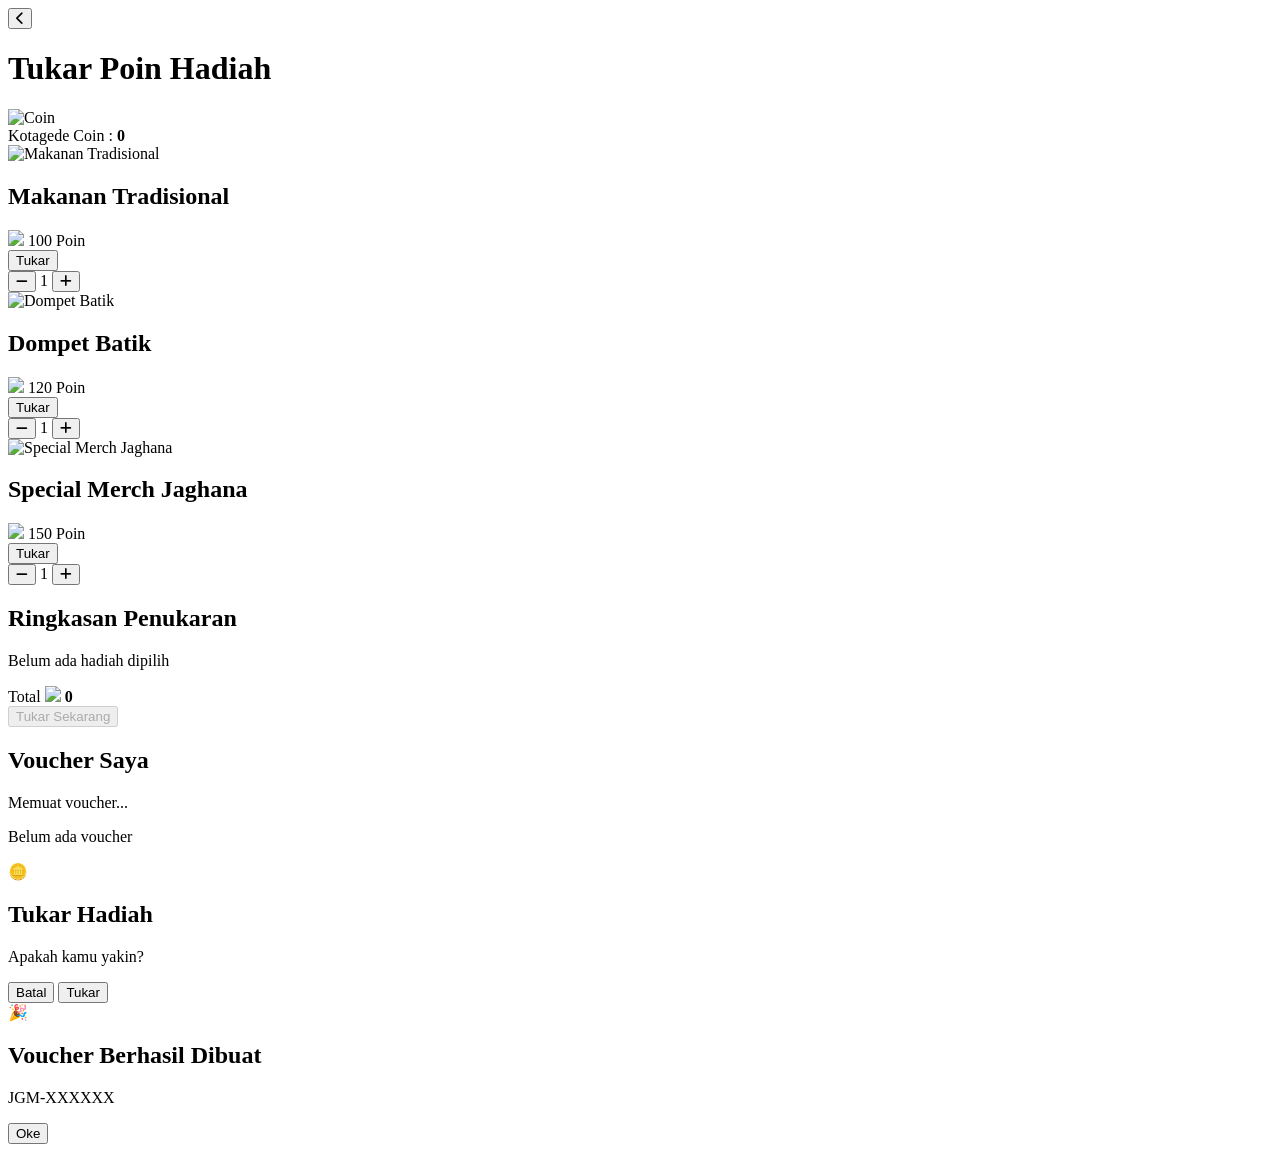
==== poin.html @ 3e000fb1 "Update poin.html" ====
<!DOCTYPE html>
<html lang="id">

<head>

    <meta charset="UTF-8">

    <meta name="viewport"
          content="width=device-width, initial-scale=1.0">

    <title>Tukar Poin - JAGAME</title>

    <link rel="stylesheet" href="poin.css">

    <link rel="stylesheet"
    href="https://cdnjs.cloudflare.com/ajax/libs/font-awesome/6.7.2/css/all.min.css">

</head>

<body>

<main class="app">

    <!-- Overlay -->

    <div class="overlay"></div>

    <!-- ========================= -->
    <!-- HEADER -->
    <!-- ========================= -->

    <header class="header">

       <button
    class="back-btn"
    type="button">

            <i class="fa-solid fa-chevron-left"></i>

        </button>

        <h1>Tukar Poin Hadiah</h1>

        <img
            src="assets/coin.png"
            alt="Coin">

    </header>

    <!-- ========================= -->
    <!-- COIN -->
    <!-- ========================= -->

    <section class="coin-banner">

        <span>

            Kotagede Coin :

            <strong id="coinValue">

                0

            </strong>

        </span>

    </section>

    <!-- ========================= -->
    <!-- REWARD LIST -->
    <!-- ========================= -->

    <section class="reward-list">

        <!-- Reward 1 -->

        <article class="reward-card">

    <img
        src="assets/makanan-tradisional.jpg"
        alt="Makanan Tradisional">

    <div class="reward-info">

        <h2>Makanan Tradisional</h2>

        <div class="reward-bottom">

            <span class="price">

                <img src="assets/coin.png">

                100 Poin

            </span>

            <div class="action-area">

                <button
                    class="redeem-btn"
                    data-id="1"
                    data-name="Makanan Tradisional"
                    data-price="100">

                    Tukar

                </button>

                <div class="qty-control hidden">

                    <button class="minus">
                        <i class="fa-solid fa-minus"></i>
                    </button>

                    <span class="qty">

                        1

                    </span>

                    <button class="plus">
                        <i class="fa-solid fa-plus"></i>
                    </button>

                </div>

            </div>

        </div>

    </div>

</article>

        <!-- Reward 2 -->

        <article class="reward-card">

    <img
        src="assets/dompet-batik.jpg"
        alt="Dompet Batik">

    <div class="reward-info">

        <h2>Dompet Batik</h2>

        <div class="reward-bottom">

            <span class="price">

                <img src="assets/coin.png">

                120 Poin

            </span>

            <div class="action-area">

                <button
                    class="redeem-btn"
                    data-id="2"
                    data-name="Dompet Batik"
                    data-price="120">

                    Tukar

                </button>

                <div class="qty-control hidden">

                    <button class="minus">
                        <i class="fa-solid fa-minus"></i>
                    </button>

                    <span class="qty">

                        1

                    </span>

                    <button class="plus">
                        <i class="fa-solid fa-plus"></i>
                    </button>

                </div>

            </div>

        </div>

    </div>

</article>
        <!-- Reward 3 -->

        <article class="reward-card">

    <img
        src="assets/special-merch.jpg"
        alt="Special Merch Jaghana">

    <div class="reward-info">

        <h2>Special Merch Jaghana</h2>

        <div class="reward-bottom">

            <span class="price">

                <img src="assets/coin.png">

                150 Poin

            </span>

            <div class="action-area">

                <button
                    class="redeem-btn"
                    data-id="3"
                    data-name="Special Merch Jaghana"
                    data-price="150">

                    Tukar

                </button>

                <div class="qty-control hidden">

                    <button class="minus">
                        <i class="fa-solid fa-minus"></i>
                    </button>

                    <span class="qty">

                        1

                    </span>

                    <button class="plus">
                        <i class="fa-solid fa-plus"></i>
                    </button>

                </div>

            </div>

        </div>

    </div>

</article>
<!-- ========================= -->
<!-- RINGKASAN PENUKARAN -->
<!-- ========================= -->

<section class="cart-section">

    <h2>

        Ringkasan Penukaran

    </h2>

    <div id="cartItems">

        <p class="empty-cart">

            Belum ada hadiah dipilih

        </p>

    </div>

    <div class="cart-total">

        <span>Total</span>

        <span>

            <img src="assets/coin.png">

            <strong id="totalCoin">

                0

            </strong>

        </span>

    </div>

    <button
        id="checkoutBtn"
        disabled>

        Tukar Sekarang

    </button>

</section>
<!-- ========================= -->
<!-- VOUCHER -->
<!-- ========================= -->

<section class="voucher-section">

    <div class="voucher-header">

        <h2>

            Voucher Saya

        </h2>

    </div>
<div
    id="voucherLoading"
    class="hidden">

    Memuat voucher...

</div>
    <div id="voucherList">

        <p class="empty-voucher">

            Belum ada voucher

        </p>

    </div>

</section>
    <!-- ================================= -->
    <!-- POPUP -->
    <!-- ================================= -->

    <div class="popup" id="popup">

        <div class="popup-box">

            <div class="popup-icon">

                🪙

            </div>

            <h2 id="popupTitle">

                Tukar Hadiah

            </h2>

            <p id="popupText">

                Apakah kamu yakin?

            </p>

            <div class="popup-button">

                <button
                    id="cancelBtn">

                    Batal

                </button>

                <button
                    id="confirmBtn">

                    Tukar

                </button>

            </div>

        </div>

    </div>
<!-- ========================= -->
<!-- SUCCESS POPUP -->
<!-- ========================= -->

<div
    class="popup"
    id="successPopup">

    <div class="popup-box">

        <div class="popup-icon">

            🎉

        </div>

        <h2>

            Voucher Berhasil Dibuat

        </h2>

        <p id="voucherCode">

            JGM-XXXXXX

        </p>

        <button
            id="closeSuccessBtn">

            Oke

        </button>

    </div>

</div>
</main>

<script type="module" src="poin.js"></script>

</body>

</html>
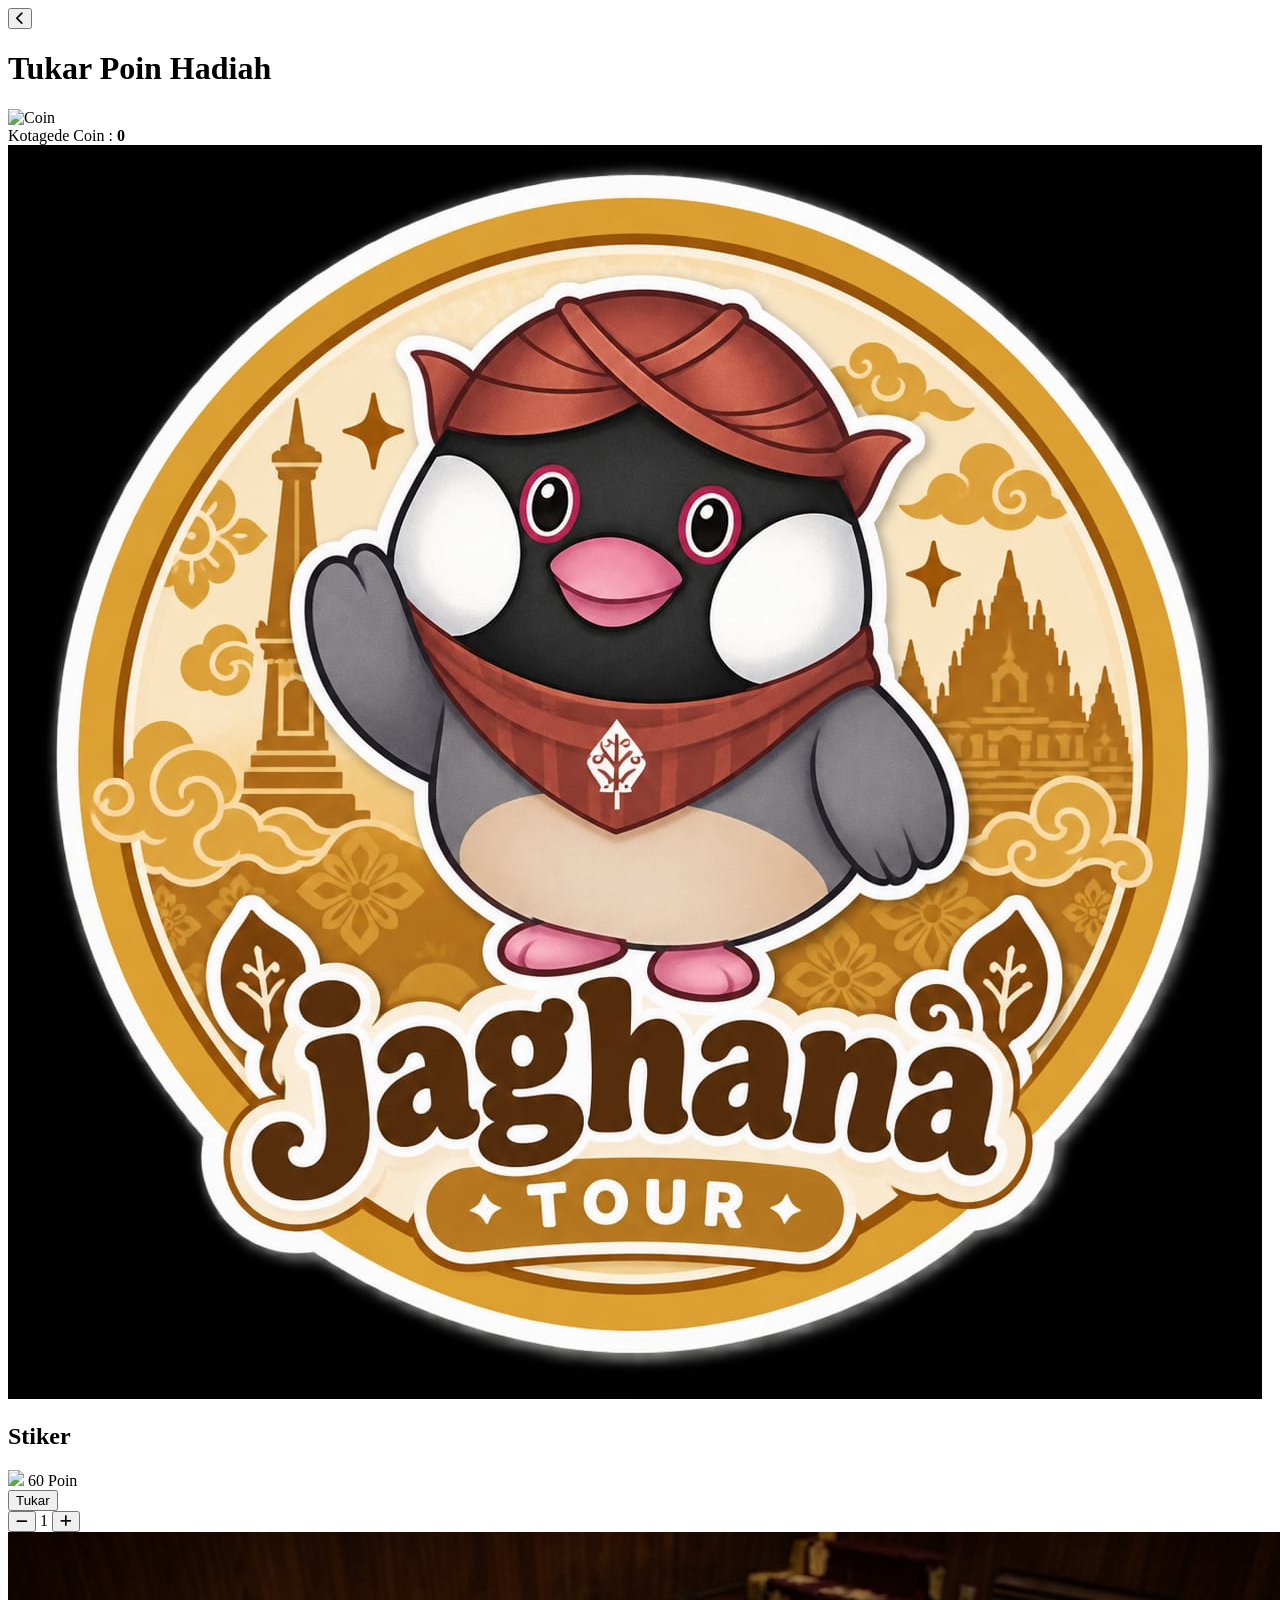
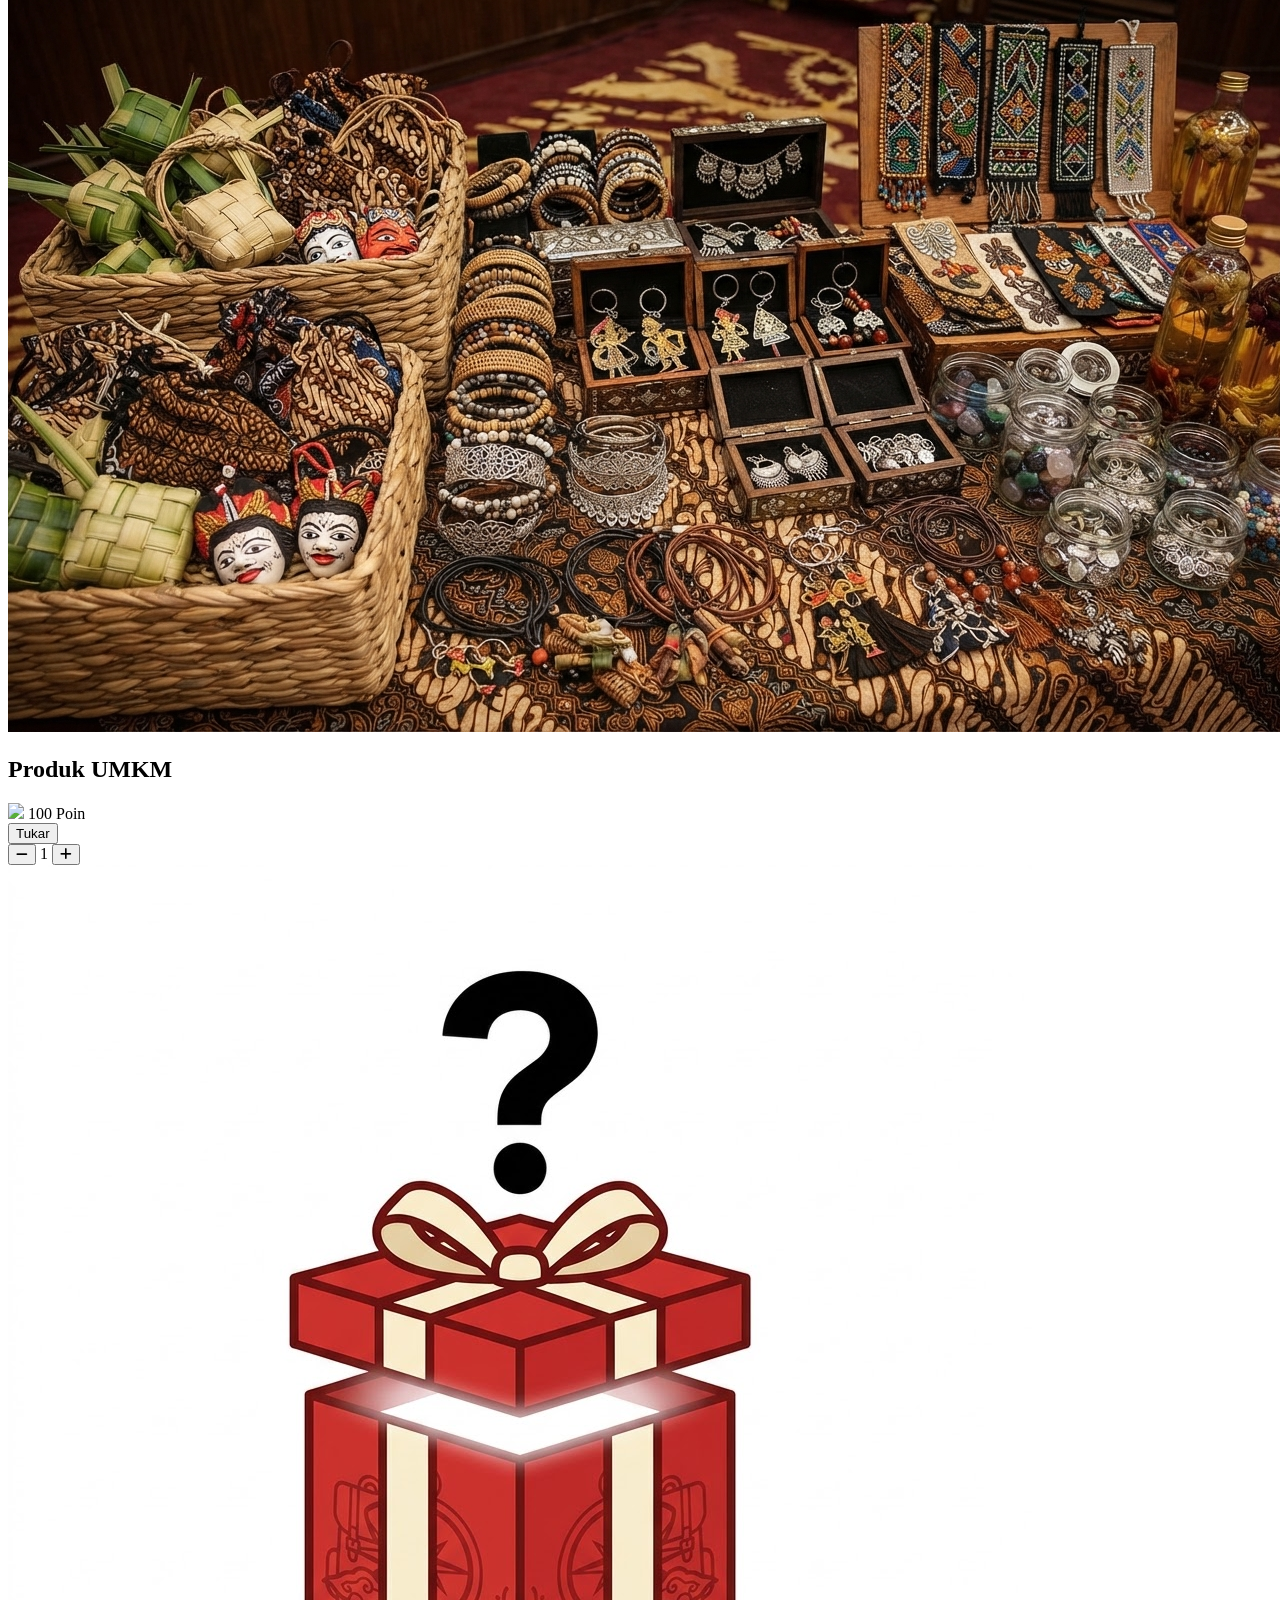
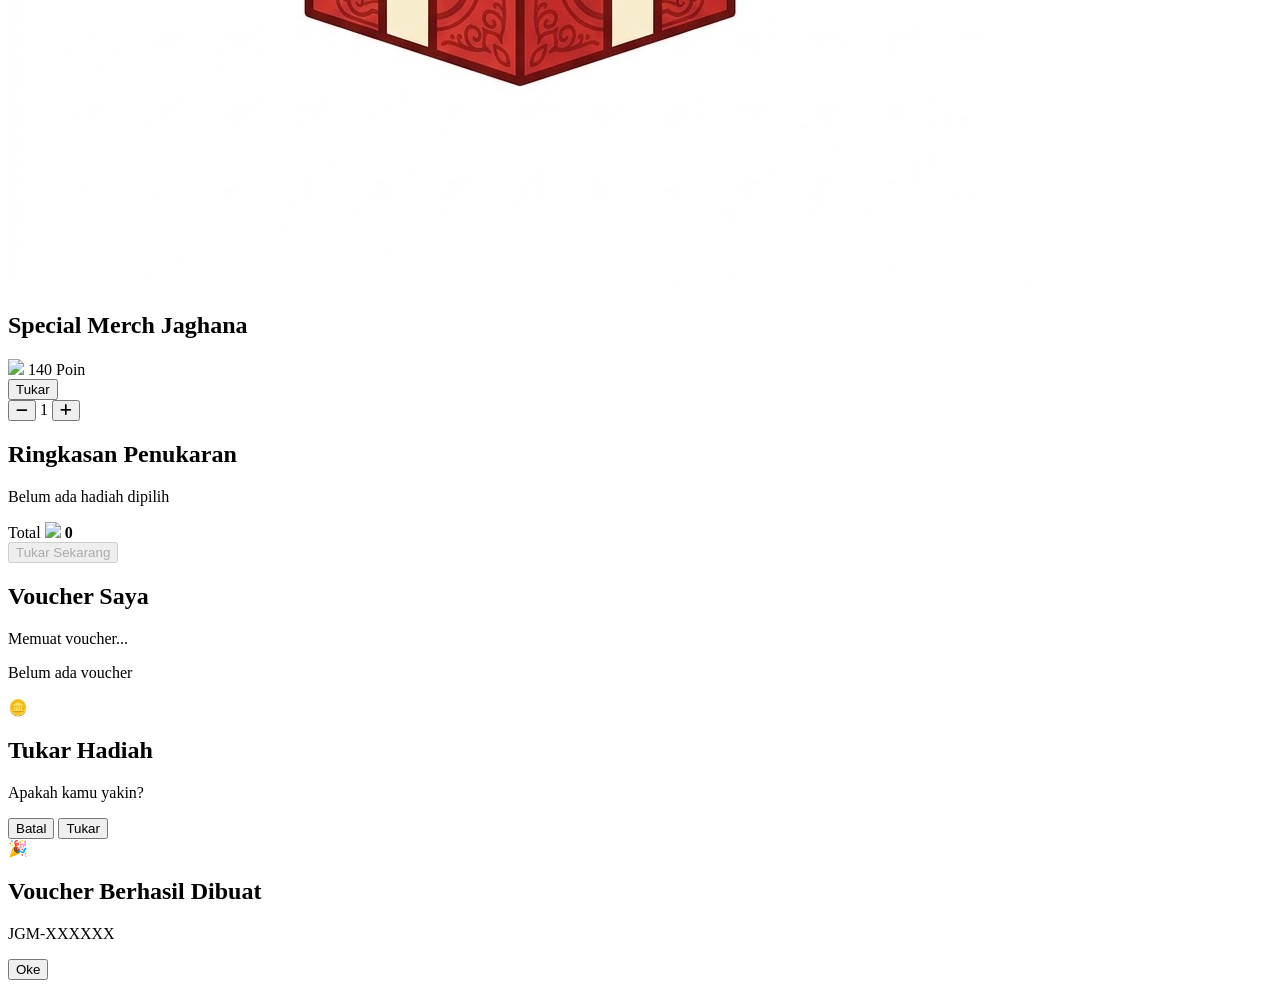
==== commit 988f5bda: "Update poin.html" ====
--- a/poin.html
+++ b/poin.html
@@ -78,12 +78,12 @@
         <article class="reward-card">
 
     <img
-        src="assets/makanan-tradisional.jpg"
-        alt="Makanan Tradisional">
+        src="assets/stiker.jpeg"
+        alt="Stiker">
 
     <div class="reward-info">
 
-        <h2>Makanan Tradisional</h2>
+        <h2>Stiker</h2>
 
         <div class="reward-bottom">
 
@@ -91,7 +91,7 @@
 
                 <img src="assets/coin.png">
 
-                100 Poin
+                60 Poin
 
             </span>
 
@@ -100,8 +100,8 @@
                 <button
                     class="redeem-btn"
                     data-id="1"
-                    data-name="Makanan Tradisional"
-                    data-price="100">
+                    data-name="Stiker"
+                    data-price="60">
 
                     Tukar
 
@@ -138,12 +138,12 @@
         <article class="reward-card">
 
     <img
-        src="assets/dompet-batik.jpg"
-        alt="Dompet Batik">
+        src="assets/umkm.jpg"
+        alt="Produk UMKM">
 
     <div class="reward-info">
 
-        <h2>Dompet Batik</h2>
+        <h2>Produk UMKM</h2>
 
         <div class="reward-bottom">
 
@@ -151,7 +151,7 @@
 
                 <img src="assets/coin.png">
 
-                120 Poin
+                100 Poin
 
             </span>
 
@@ -160,8 +160,8 @@
                 <button
                     class="redeem-btn"
                     data-id="2"
-                    data-name="Dompet Batik"
-                    data-price="120">
+                    data-name="Produk UMKM"
+                    data-price="100">
 
                     Tukar
 
@@ -210,7 +210,7 @@
 
                 <img src="assets/coin.png">
 
-                150 Poin
+                140 Poin
 
             </span>
 
@@ -220,7 +220,7 @@
                     class="redeem-btn"
                     data-id="3"
                     data-name="Special Merch Jaghana"
-                    data-price="150">
+                    data-price="140">
 
                     Tukar
 
